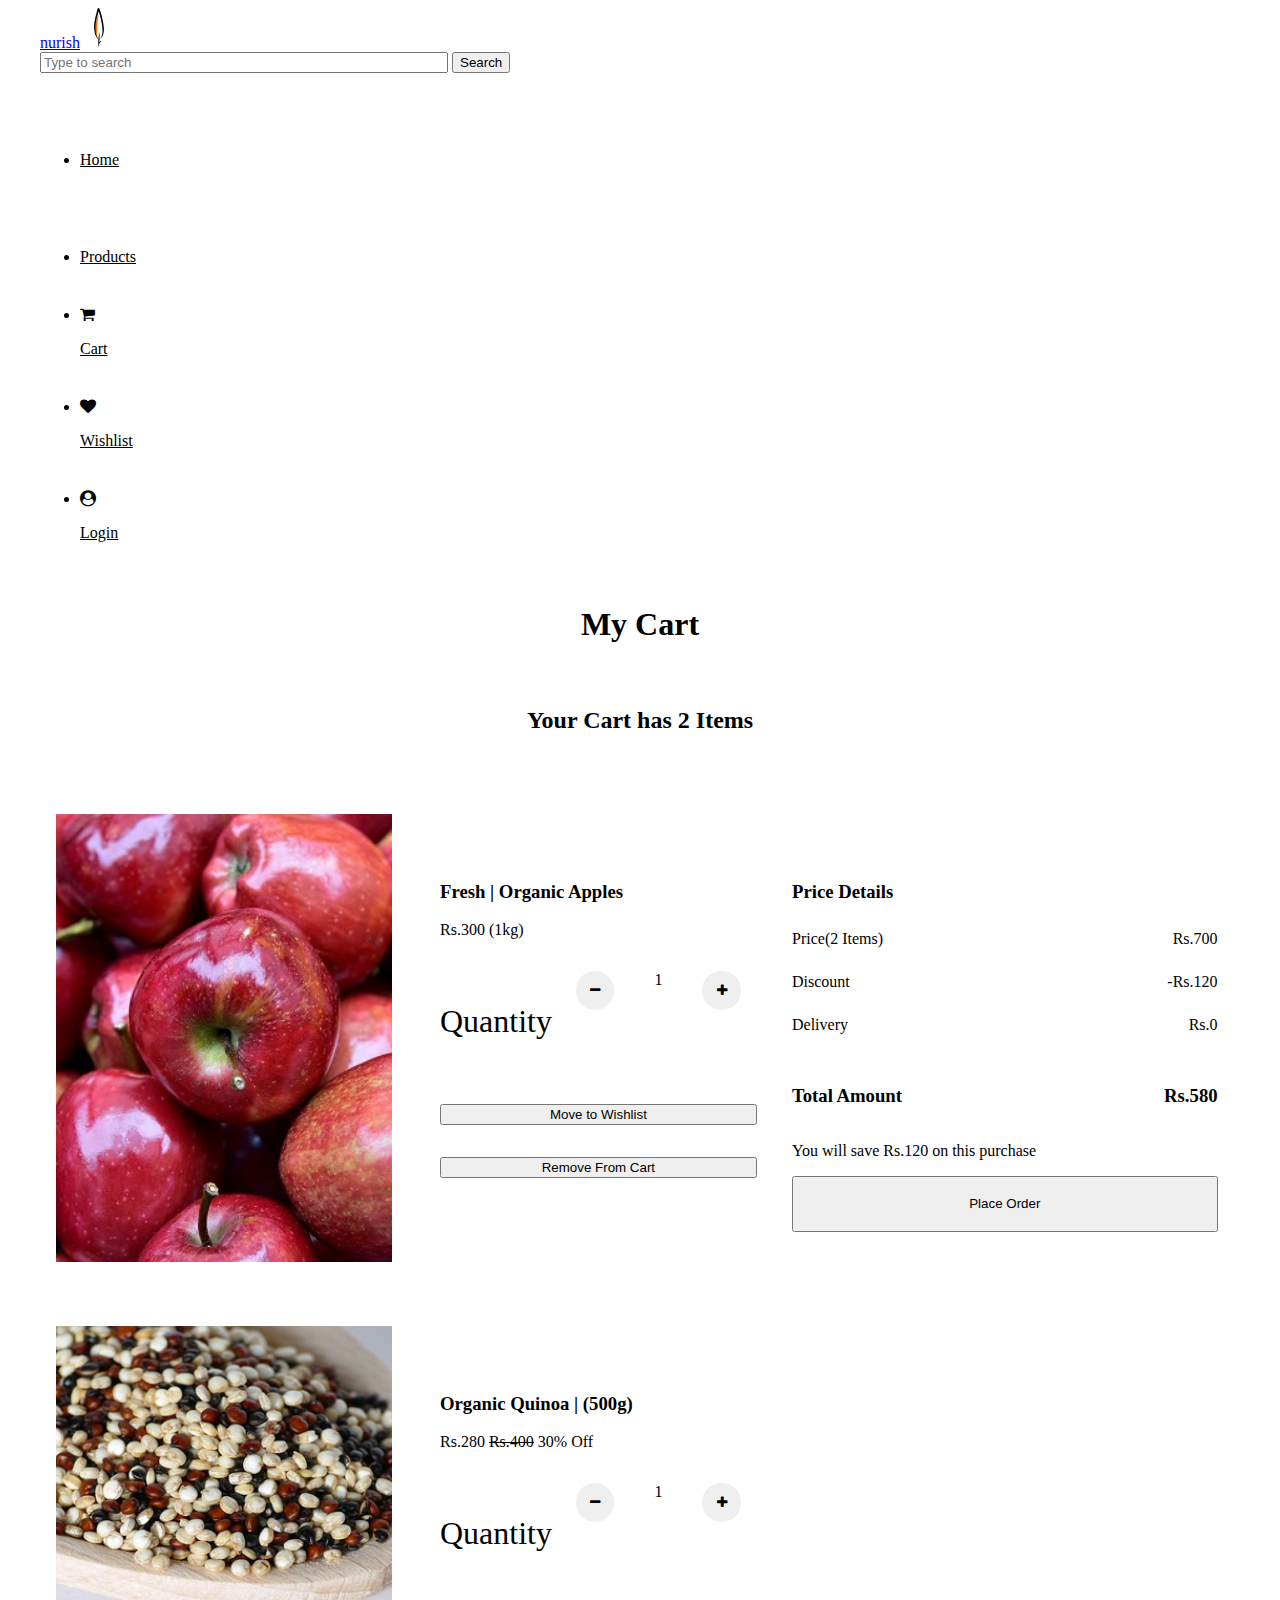
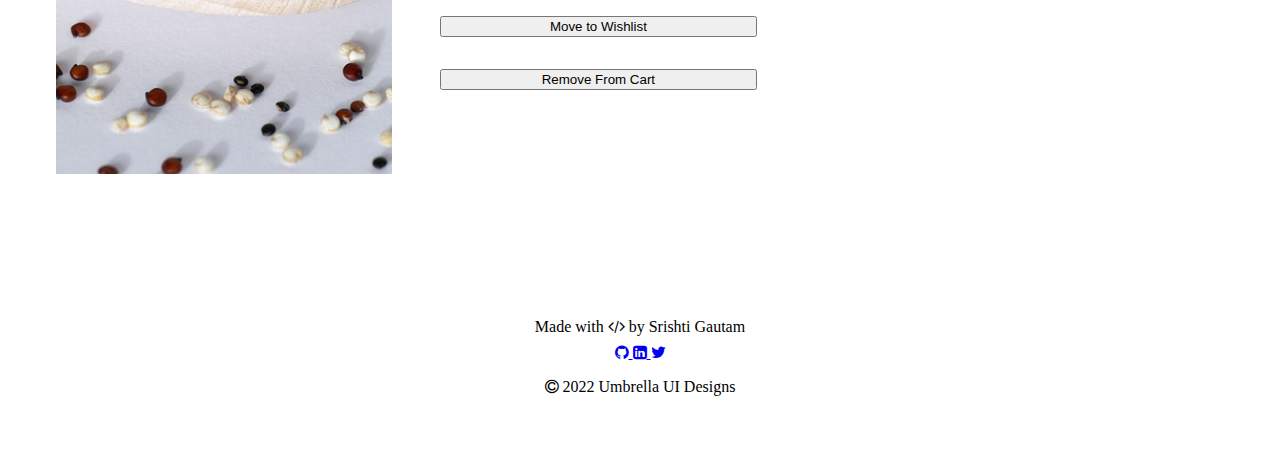
==== Pages/CartPage/cart.html @ d4c31260 "done cart page" ====
<!DOCTYPE html>
<html lang="en">
<head>
    <meta charset="UTF-8">
    <meta http-equiv="X-UA-Compatible" content="IE=edge">
    <meta name="viewport" content="width=device-width, initial-scale=1.0">
    <title>Cart</title>
    <link rel="stylesheet" href="https://cdnjs.cloudflare.com/ajax/libs/font-awesome/4.7.0/css/font-awesome.min.css">
    <link rel="stylesheet" href="https://umbrella-ui.netlify.app/css/components.css">
    <link rel="stylesheet" href="/common.css">
</head>
<body>
    <nav class="nav-component nav-padding">
        <div class="content-header"><a class="component-libraryl-link" href="/index.html">nurish</a>
            <img src="/Assets/logo.svg" alt="logo">
         </div>
        <div class="search-bar">
           <input class="input ecom-input" placeholder="Type to search" />
           <button class="search-button">Search</button>
       </div>
        <ul class="nav-list-items-flex">
            <li class="list-style link-alignment home-alignment">
                <a class="link ecom-link-color" href="/index.html">Home</a>
            </li>
            <li class="list-style link-alignment">
                <a class="link ecom-link-color" href="/Pages/ProductPage/product.html">Products</a>
            </li>
            <li class="list-style icons-alignment">
                <a class="link ecom-link-color" href="#">
                    <i class="fa fa-shopping-cart nav-icons"></i><p>Cart</p></a>
            </li>
            <li class="list-style icons-alignment">
                <a class="link ecom-link-color" href="#">
                    <i class="fa fa-heart nav-icons"></i><p>Wishlist</p></a> 
            </li>
            <li class="list-style icons-alignment">
                <a class="link ecom-link-color" href="/Pages/LoginPage/login.html">
                    <i class="fa fa-user-circle nav-icons"></i><p>Login</p></a>
            </li>
        </ul>
    </nav>
    <h1 class="cart-page-header">My Cart</h1>
    <h2 class="cart-page-header">Your Cart has 2 Items</h2>
    <main class="cart-page-container">
        <div class="horizontal-cards"> 
            <div class="h-card-container"> 
                <img src="/Assets/apples.jpg" alt="apples-image">
                <div class="h-card-inside-content">
                    <h3>Fresh | Organic Apples</h3>
                    <p class="card-item-cost margin-top">Rs.300 (1kg)</p>
                    <div class="quantity">
                        <p class="quant-font-size">Quantity</p>
                        <div class="plus-minus-button">
                            <button class="q-circle-btn"><i class="fa fa-minus"></i></button>
                            <p class="q-num-box">1</p>
                            <button class="q-circle-btn"><i class="fa fa-plus"></i></button>
                        </div> 
                    </div>
                    <button class="button cart-btn">Move to Wishlist</button>
                    <button class="button outline-button cart-btn">Remove From Cart</button>
                </div>
            </div>
            <div class="h-card-container">
                <img src="../../Assets/quinoa.jpg" alt="quinoa-image">
                <div class="h-card-inside-content">
                    <h3>Organic Quinoa | (500g)</h3>
                    <p class="margin-top"><span class="card-item-cost">Rs.280</span>
                        <span class="overline-text">Rs.400</span>
                        <span class="sale-perct">30% Off</span>
                    </p>
                    <div class="quantity">
                        <p class="quant-font-size">Quantity</p>
                        <div class="plus-minus-button">
                            <button class="q-circle-btn"><i class="fa fa-minus"></i></button>
                            <p class="q-num-box">1</p>
                            <button class="q-circle-btn"><i class="fa fa-plus"></i></button>
                        </div> 
                    </div>
                    <button class="button cart-btn">Move to Wishlist</button>
                    <button class="button outline-button cart-btn">Remove From Cart</button>
                </div>
            </div>
        </div>
        <div class="price-details-container">
            <h3>Price Details</h3>
            <div class="divider"></div>
            <div class="price-card-flex">
                <p class="m-sm">Price(2 Items)</p>
                <p class="m-sm">Rs.700</p>
            </div>
            <div class="price-card-flex">
                <p class="m-sm">Discount</p>
                <p class="m-sm">-Rs.120</p>
            </div>
            <div class="price-card-flex">
                <p class="m-sm">Delivery</p>
                <p class="m-sm">Rs.0</p>
            </div>
            <div class="divider"></div>
            <div class="price-card-flex">
                <h3>Total Amount</h3>
                <h3>Rs.580</h3>
            </div>
            <div class="divider"></div>
            <p class="m-sm">You will save Rs.120 on this purchase</p>
            <button class="button order-btn">Place Order</button>
        </div>
    </main>
    <footer class="footer">
        <p class="md-text margin-bottom">Made with <i class="fa fa-code"></i> by Srishti Gautam</p>
        <div class="quick-links">
            <a class="link" href="https://github.com/srishtigautam21">
                <i class="fa fa-github nav-icons"></i>
            </a>
            <a class="link" href="https://www.linkedin.com/in/srishti-gautam-385861190/">
                <i class="fa fa-linkedin-square nav-icons"></i>
            </a> 
            <a class="link" href="https://twitter.com/SrishtiGautam99">
                <i class="fa fa-twitter nav-icons"></i>
            </a>
        </div>
        <p class="margin-top"><i class="fa fa-copyright"></i> 2022 Umbrella UI Designs</p>
    </footer>
</body>
</html>
---- common.css ----
@import url('/Pages/HomePage/home.css');
@import url('/Pages/ProductPage/product.css');
@import url('/Pages/LoginPage/login.css');
@import url('/Pages/SignupPage/signup.css');
@import url('/Pages/CartPage/cart.css');

.main-wrapper{
    display: flex;
}
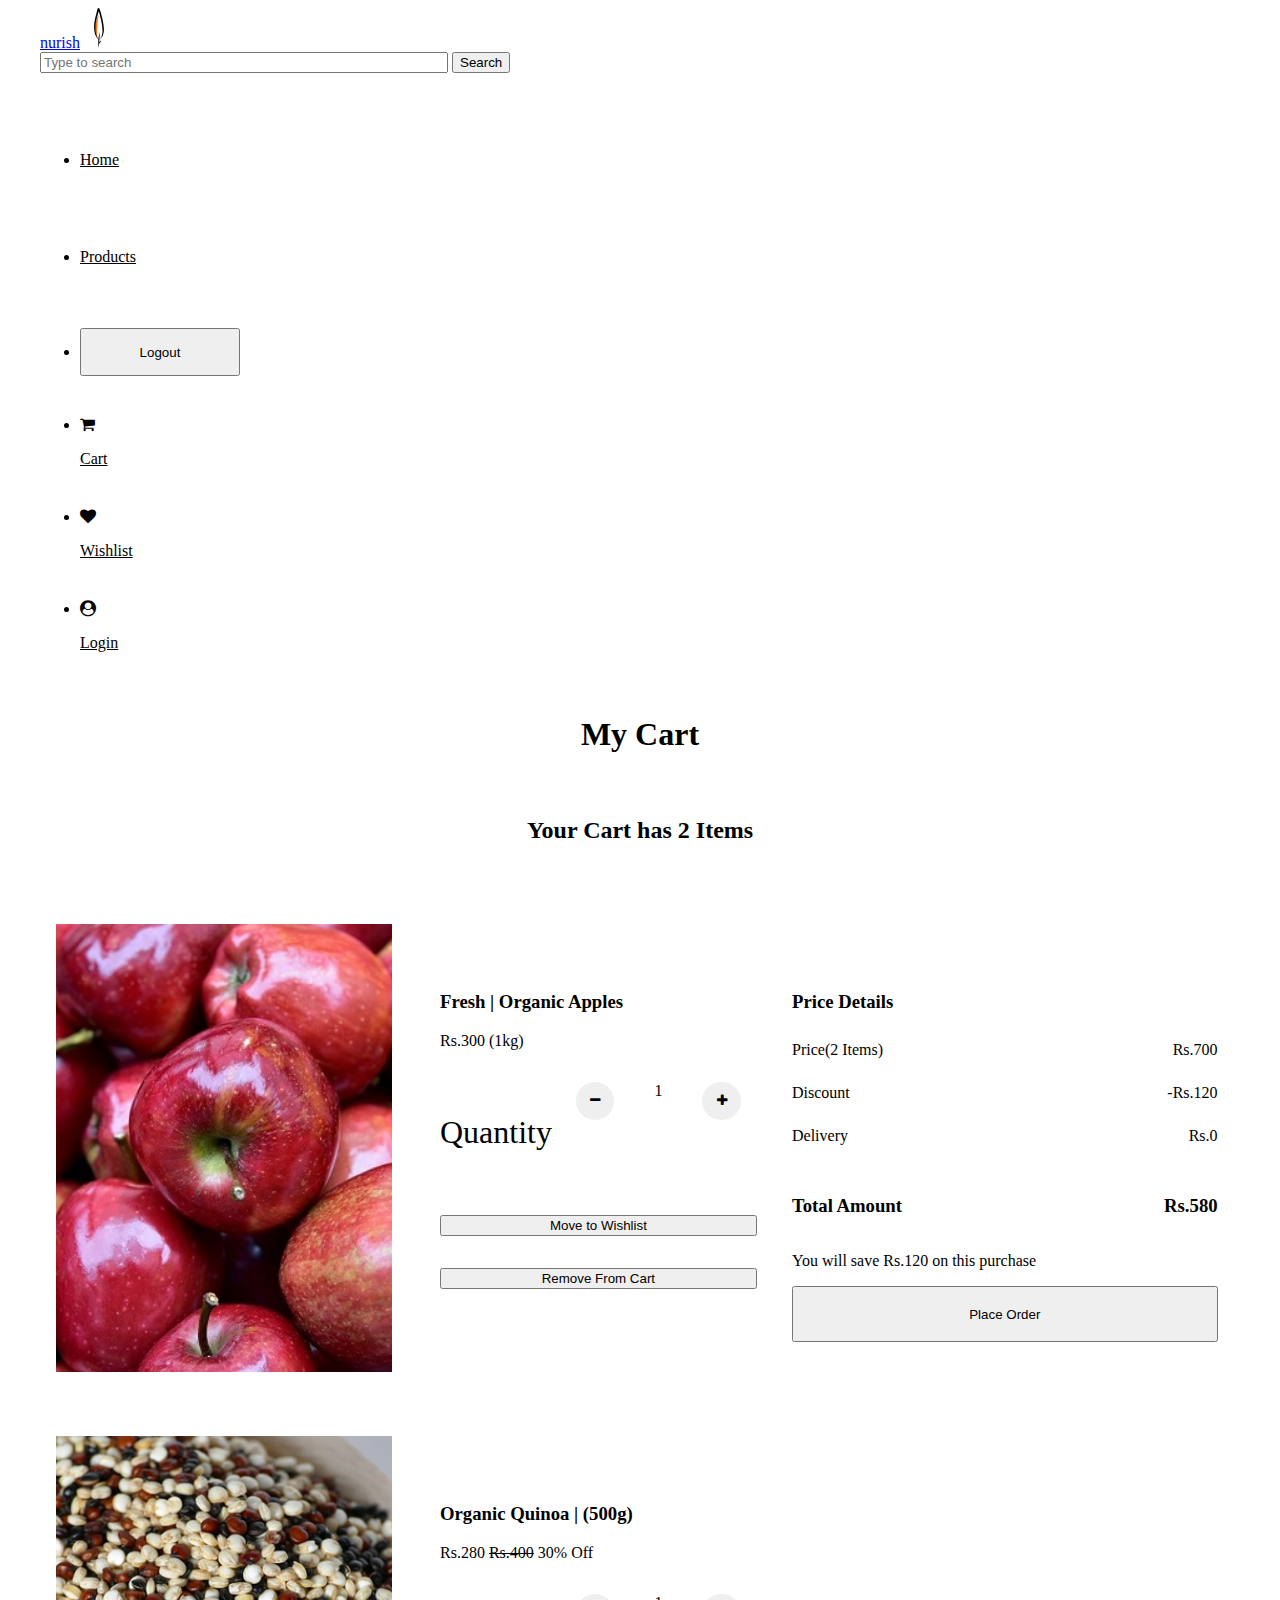
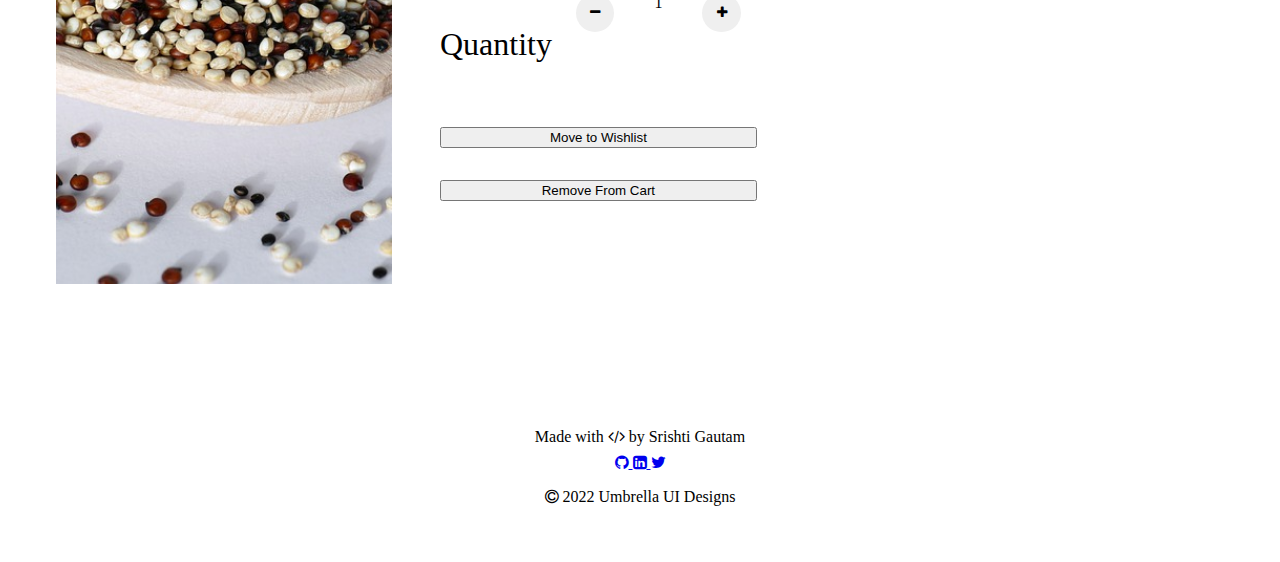
==== commit ead849f3: "done wishlist page" ====
--- a/Pages/CartPage/cart.html
+++ b/Pages/CartPage/cart.html
@@ -25,12 +25,15 @@
             <li class="list-style link-alignment">
                 <a class="link ecom-link-color" href="/Pages/ProductPage/product.html">Products</a>
             </li>
+            <li class="list-style">
+                <button class="button outline-button nav-logout-btn">Logout</button>
+            </li>
             <li class="list-style icons-alignment">
                 <a class="link ecom-link-color" href="#">
                     <i class="fa fa-shopping-cart nav-icons"></i><p>Cart</p></a>
             </li>
             <li class="list-style icons-alignment">
-                <a class="link ecom-link-color" href="#">
+                <a class="link ecom-link-color" href="/Pages/WishlistPage/wishlist.html">
                     <i class="fa fa-heart nav-icons"></i><p>Wishlist</p></a> 
             </li>
             <li class="list-style icons-alignment">
--- a/common.css
+++ b/common.css
@@ -3,6 +3,7 @@
 @import url('/Pages/LoginPage/login.css');
 @import url('/Pages/SignupPage/signup.css');
 @import url('/Pages/CartPage/cart.css');
+@import url('/Pages/WishlistPage/wishlist.css');
 
 .main-wrapper{
     display: flex;
